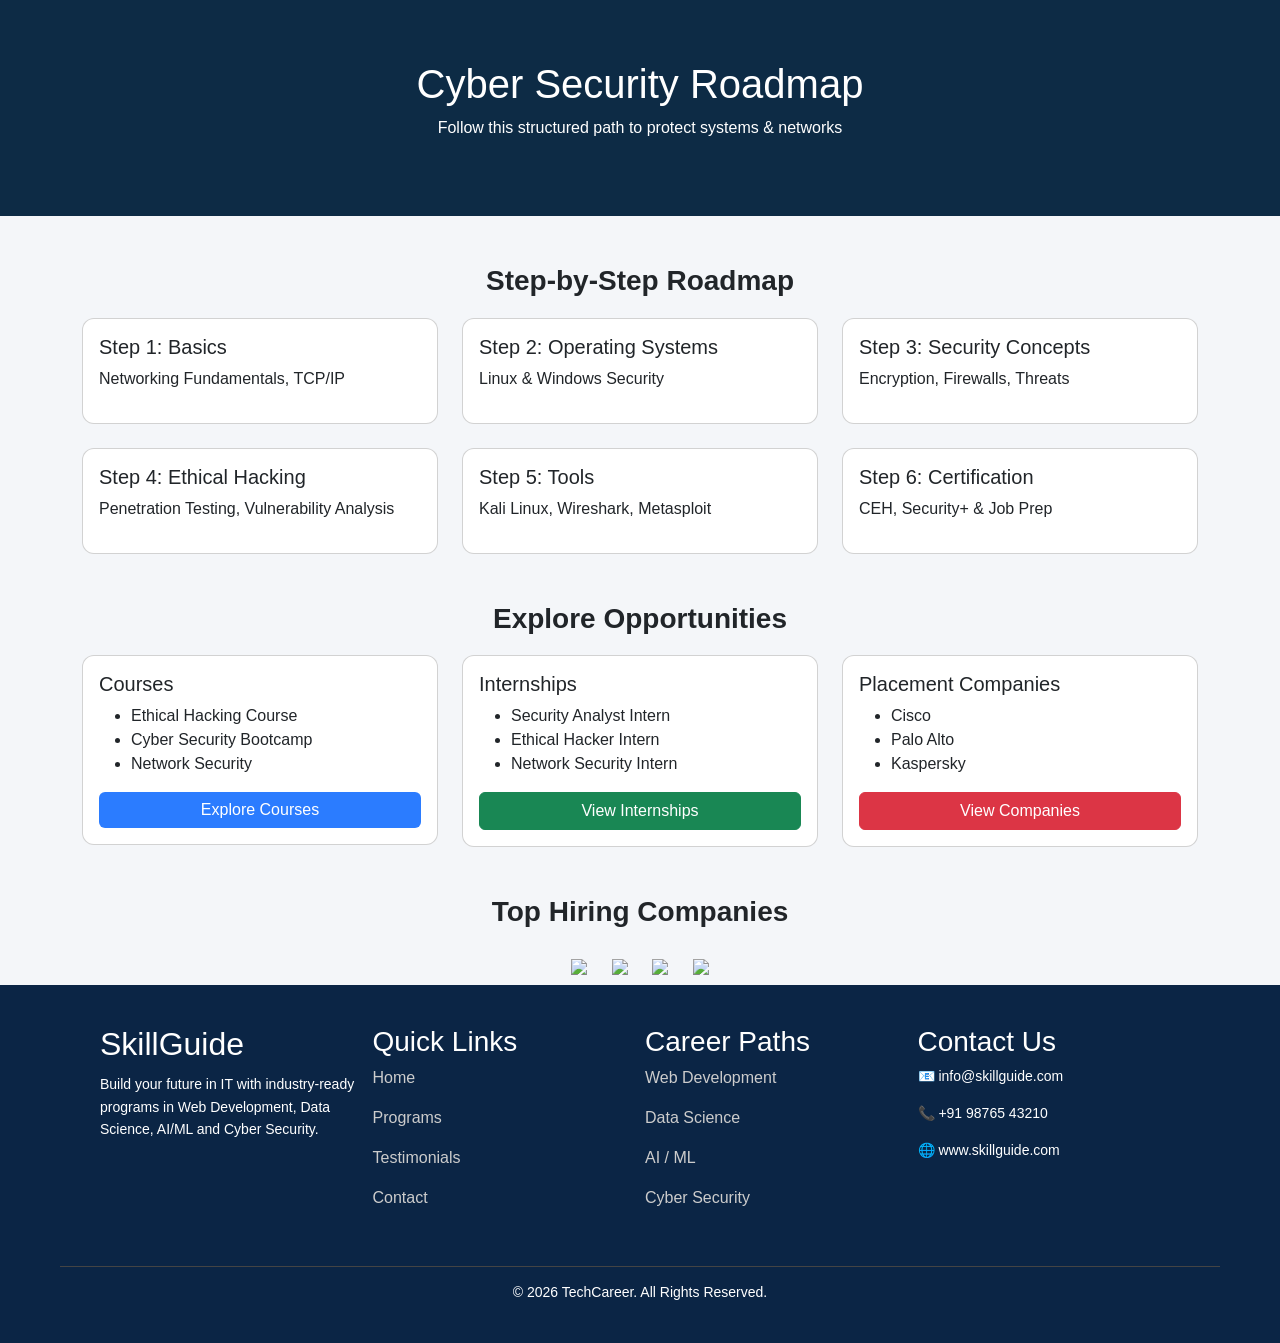
==== cyber.html @ 49387b43 "intial setup" ====
<!DOCTYPE html>
<html lang="en">
<head>
  <meta charset="UTF-8">
  <title>Cyber Security Roadmap</title>

  <link href="https://cdn.jsdelivr.net/npm/bootstrap@5.3.0/dist/css/bootstrap.min.css" rel="stylesheet">

  <style>
    body {
      background-color: #f4f6f9;
      font-family: Arial, sans-serif;
    }

    .hero {
      background-color: #0d2b45;
      color: white;
      padding: 60px 0;
    }

    .card {
      border-radius: 12px;
      transition: 0.3s;
    }

    .card:hover {
      transform: translateY(-5px);
      box-shadow: 0px 8px 20px rgba(0,0,0,0.1);
    }

    .btn-primary {
      background-color: #2b7cff;
      border: none;
    }

    .section-title {
      margin: 40px 0 20px;
      font-weight: bold;
      text-align: center;
    }

    .company-logo img {
      width: 100px;
      margin: 10px;
    }
  </style>
</head>

<body>

<section class="hero text-center">
  <div class="container">
    <h1>Cyber Security Roadmap</h1>
    <p>Follow this structured path to protect systems & networks</p>
  </div>
</section>

<div class="container mt-5">
  <h3 class="section-title">Step-by-Step Roadmap</h3>

  <div class="row g-4">

    <div class="col-md-4"><div class="card p-3"><h5>Step 1: Basics</h5><p>Networking Fundamentals, TCP/IP</p></div></div>

    <div class="col-md-4"><div class="card p-3"><h5>Step 2: Operating Systems</h5><p>Linux & Windows Security</p></div></div>

    <div class="col-md-4"><div class="card p-3"><h5>Step 3: Security Concepts</h5><p>Encryption, Firewalls, Threats</p></div></div>

    <div class="col-md-4"><div class="card p-3"><h5>Step 4: Ethical Hacking</h5><p>Penetration Testing, Vulnerability Analysis</p></div></div>

    <div class="col-md-4"><div class="card p-3"><h5>Step 5: Tools</h5><p>Kali Linux, Wireshark, Metasploit</p></div></div>

    <div class="col-md-4"><div class="card p-3"><h5>Step 6: Certification</h5><p>CEH, Security+ & Job Prep</p></div></div>

  </div>
</div>

<div class="container mt-5">
  <h3 class="section-title">Explore Opportunities</h3>

  <div class="row g-4">

    <div class="col-md-4">
      <div class="card p-3">
        <h5>Courses</h5>
        <ul>
          <li>Ethical Hacking Course</li>
          <li>Cyber Security Bootcamp</li>
          <li>Network Security</li>
        </ul>
        <button class="btn btn-primary">Explore Courses</button>
      </div>
    </div>

    <div class="col-md-4">
      <div class="card p-3">
        <h5>Internships</h5>
        <ul>
          <li>Security Analyst Intern</li>
          <li>Ethical Hacker Intern</li>
          <li>Network Security Intern</li>
        </ul>
        <button class="btn btn-success">View Internships</button>
      </div>
    </div>

    <div class="col-md-4">
      <div class="card p-3">
        <h5>Placement Companies</h5>
        <ul>
          <li>Cisco</li>
          <li>Palo Alto</li>
          <li>Kaspersky</li>
        </ul>
        <button class="btn btn-danger">View Companies</button>
      </div>
    </div>

  </div>
</div>

<div class="container text-center mt-5">
  <h3 class="section-title">Top Hiring Companies</h3>

  <div class="company-logo">
    <img src="https://logo.clearbit.com/cisco.com">
    <img src="https://logo.clearbit.com/paloaltonetworks.com">
    <img src="https://logo.clearbit.com/kaspersky.com">
    <img src="https://logo.clearbit.com/fortinet.com">
  </div>
</div>
<footer style="background:#0b2545; color:white; padding:40px 60px;">

    <div style="display:flex; flex-wrap:wrap; justify-content:space-between; max-width:1100px; margin:auto;">

        <div style="flex:1; min-width:220px; margin-bottom:20px; padding-left:10px;">
            <h2 style="margin-bottom:10px;">SkillGuide</h2>
            <p style="font-size:14px; line-height:1.6;">
                Build your future in IT with industry-ready programs in Web Development, Data Science, AI/ML and Cyber Security.
            </p>
        </div>

        <div style="flex:1; min-width:150px; margin-bottom:20px;">
            <h3>Quick Links</h3>
            <p><a href="#" style="color:#ccc; text-decoration:none;">Home</a></p>
            <p><a href="#" style="color:#ccc; text-decoration:none;">Programs</a></p>
            <p><a href="#" style="color:#ccc; text-decoration:none;">Testimonials</a></p>
            <p><a href="#" style="color:#ccc; text-decoration:none;">Contact</a></p>
        </div>

        <div style="flex:1; min-width:150px; margin-bottom:20px;">
            <h3>Career Paths</h3>
            <p><a href="#" style="color:#ccc; text-decoration:none;">Web Development</a></p>
            <p><a href="#" style="color:#ccc; text-decoration:none;">Data Science</a></p>
            <p><a href="#" style="color:#ccc; text-decoration:none;">AI / ML</a></p>
            <p><a href="#" style="color:#ccc; text-decoration:none;">Cyber Security</a></p>
        </div>

        <div style="flex:1; min-width:200px; margin-bottom:20px;">
            <h3>Contact Us</h3>
            <p style="font-size:14px;">📧 info@skillguide.com</p>
            <p style="font-size:14px;">📞 +91 98765 43210</p>
            <p style="font-size:14px;">🌐 www.skillguide.com</p>
        </div>

    </div>

    <div style="text-align:center; border-top:1px solid #444; padding-top:15px; margin-top:20px; font-size:14px;">
        © 2026 TechCareer. All Rights Reserved.
    </div>

</footer>

</body>
</html>
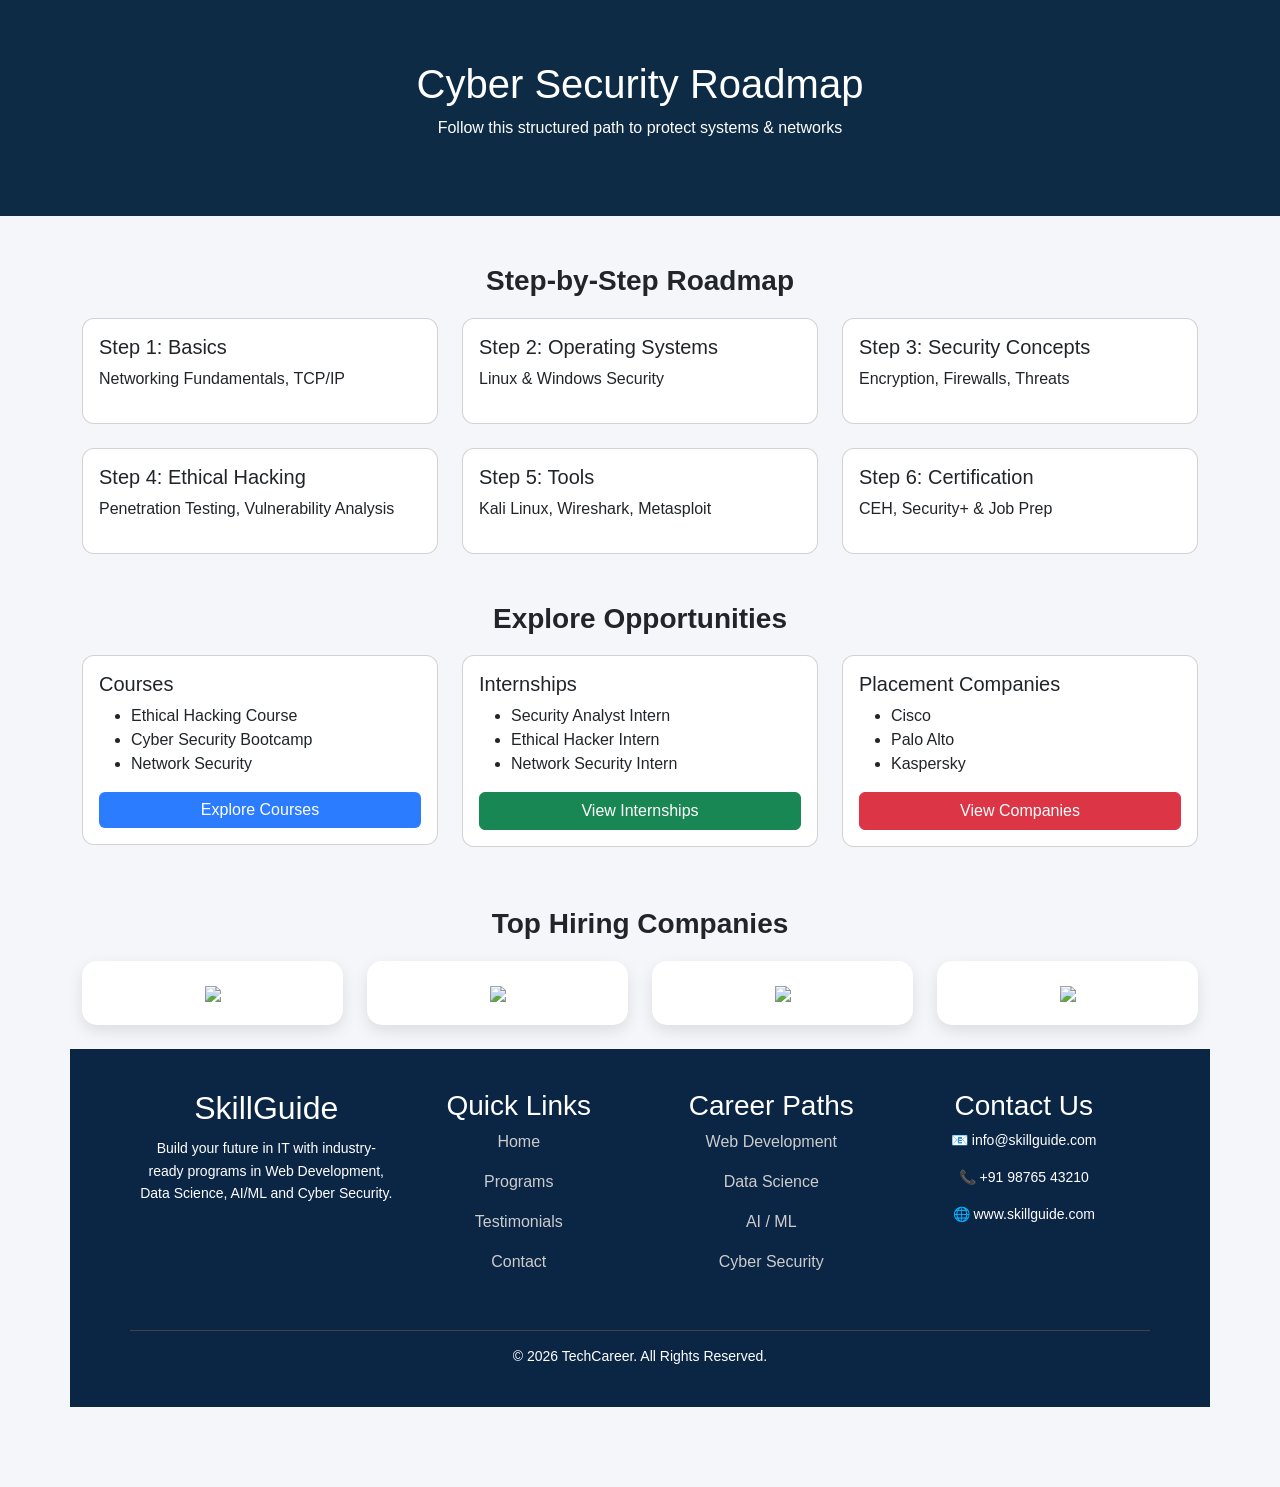
==== commit b8164737: "hello" ====
--- a/cyber.html
+++ b/cyber.html
@@ -43,6 +43,37 @@
       width: 100px;
       margin: 10px;
     }
+        .company-section {
+  margin-top: 60px;
+}
+
+.company-card {
+  border: none;
+  border-radius: 15px;
+  padding: 20px;
+  transition: 0.3s;
+  box-shadow: 0 6px 15px rgba(0,0,0,0.1);
+  background: white;
+}
+
+.company-card:hover {
+  transform: translateY(-8px);
+}
+
+.company-card img {
+  height: 70px;
+  object-fit: contain;
+  transition: 0.3s;
+}
+
+/* Optional hover effect (slight zoom only, no grayscale) */
+.company-card:hover img {
+  transform: scale(1.08);
+}
+.company-section {
+  margin-top: 60px;
+  margin-bottom: 80px; /* 👈 THIS FIXES YOUR ISSUE */
+}
   </style>
 </head>
 
@@ -119,16 +150,36 @@
   </div>
 </div>
 
-<div class="container text-center mt-5">
-  <h3 class="section-title">Top Hiring Companies</h3>
-
-  <div class="company-logo">
-    <img src="https://logo.clearbit.com/cisco.com">
-    <img src="https://logo.clearbit.com/paloaltonetworks.com">
-    <img src="https://logo.clearbit.com/kaspersky.com">
-    <img src="https://logo.clearbit.com/fortinet.com">
-  </div>
-</div>
+<!-- 🔹 TOP COMPANIES -->
+<div class="container company-section">
+  <h3 class="section-title text-center">Top Hiring Companies</h3>
+
+  <div class="row g-4 text-center">
+
+    <div class="col-md-3 col-6">
+      <div class="company-card">
+        <img src="https://upload.wikimedia.org/wikipedia/commons/2/2f/Google_2015_logo.svg">
+      </div>
+    </div>
+
+    <div class="col-md-3 col-6">
+      <div class="company-card">
+        <img src="https://upload.wikimedia.org/wikipedia/commons/a/a9/Amazon_logo.svg">
+      </div>
+    </div>
+
+    <div class="col-md-3 col-6">
+      <div class="company-card">
+        <img src="https://upload.wikimedia.org/wikipedia/commons/4/44/Microsoft_logo.svg">
+      </div>
+    </div>
+
+    <div class="col-md-3 col-6">
+      <div class="company-card">
+        <img src="https://upload.wikimedia.org/wikipedia/commons/0/08/Netflix_2015_logo.svg">
+      </div>
+    </div>
+
 <footer style="background:#0b2545; color:white; padding:40px 60px;">
 
     <div style="display:flex; flex-wrap:wrap; justify-content:space-between; max-width:1100px; margin:auto;">
